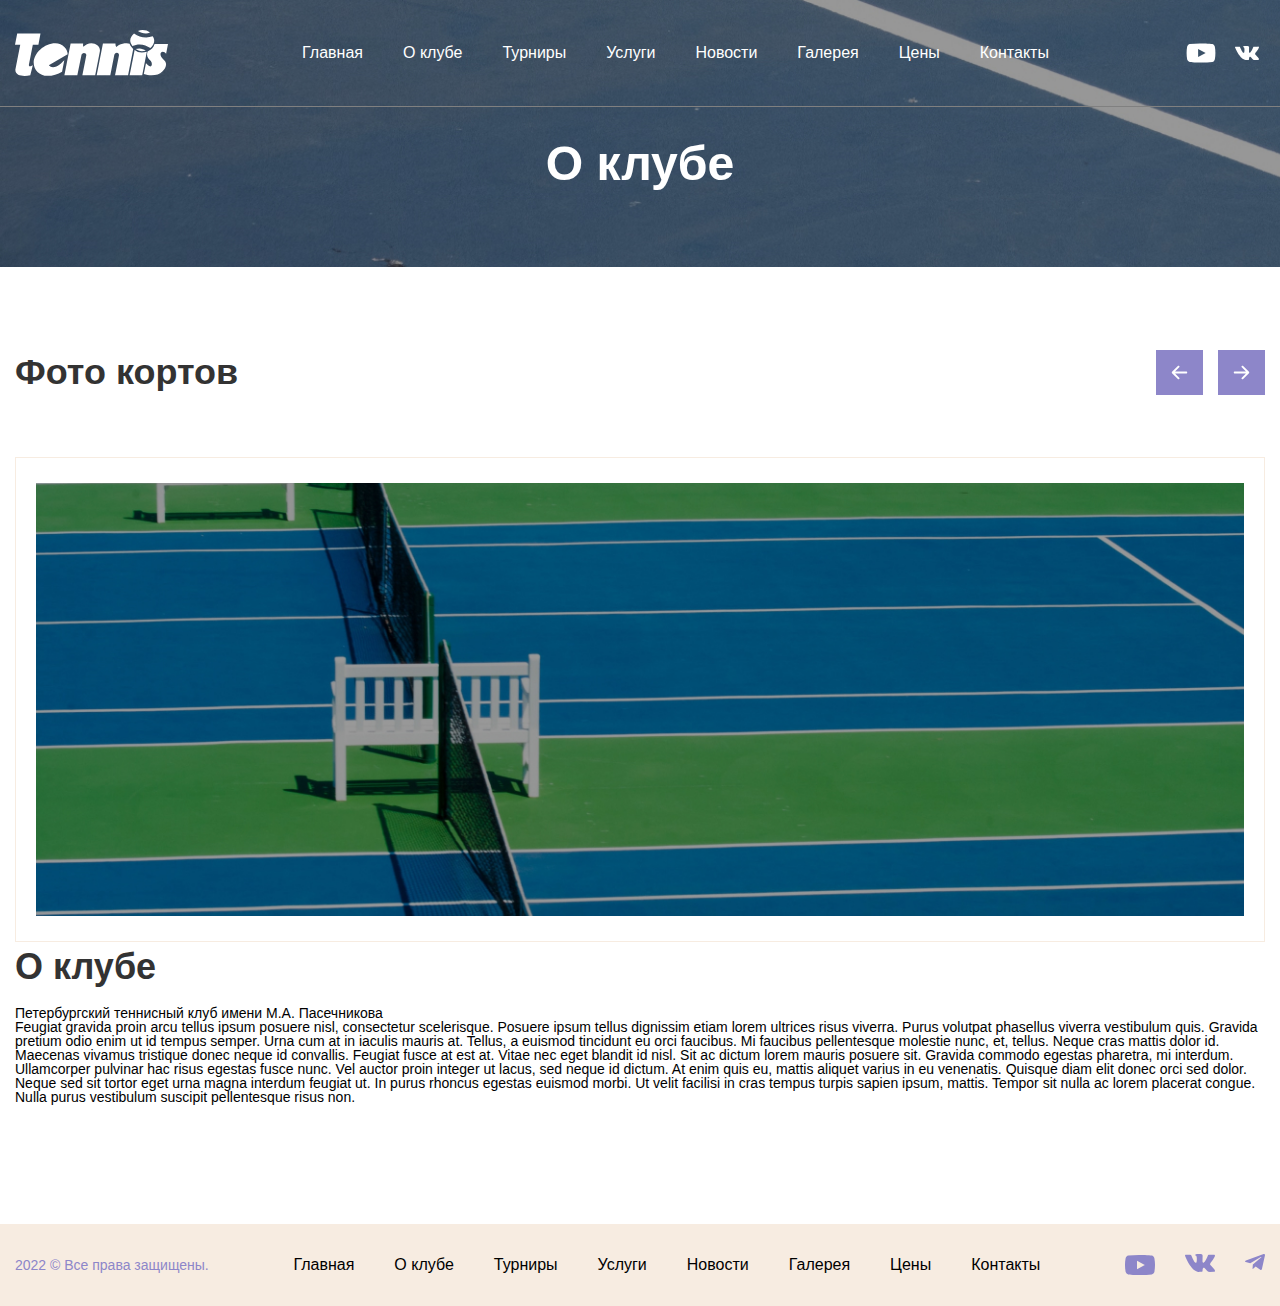
==== club-info.html @ 0118d3cc "Add files via upload" ====
<!DOCTYPE html>
<html lang="ru">
<head>
	<meta charset="UTF-8">
	<meta http-equiv="X-UA-Compatible" content="IE=edge">
	<meta name="viewport" content="width=device-width, initial-scale=1.0">
	<link rel="shortcut icon" href="img/Logo.svg" type="image/svg">
	<title>Tennis-Club</title>
	<link rel="stylesheet" href="./scss/css/index3.css">
</head>
<body>
	<div class="wrapper">
		<header class="header">
			<div class="container">
				<nav class="nav">
					<div class="nav__logo logo" title="Tennis-Club Logo">
						<a href="index.html"><img src="./img/Logo.svg" alt="tennis-logotype"></a>
					</div>
					<input class="menu-toggle" type="checkbox" id="toggle">
					<label class="menu-label" for="toggle">
						<span></span>
					</label>
					<ul class="header__menu menu">
						<li class="menu__item"><a class="header__menu-link menu__link" href="index.html">Главная</a></li>
						<li class="menu__item"><a class="header__menu-link menu__link" href="#">О клубе</a></li>
						<li class="menu__item"><a class="header__menu-link menu__link" href="#">Турниры</a></li>
						<li class="menu__item"><a class="header__menu-link menu__link" href="index.html#service">Услуги</a></li>
						<li class="menu__item"><a class="header__menu-link menu__link" href="news.html">Новости</a></li>
						<li class="menu__item"><a class="header__menu-link menu__link" href="#">Галерея</a></li>
						<li class="menu__item"><a class="header__menu-link menu__link" href="index.html#price">Цены</a></li>
						<li class="menu__item"><a class="header__menu-link menu__link" href="#footer">Контакты</a></li>
					</ul>
					<div class="header__socials socials">
						<a href="#" title="Youtube">
							<img src="./img/youtube.svg" alt="youtube-icon">
						</a>
						<a href="#" title="VK">
							<img src="./img/vk.svg" alt="vk-icon">
						</a>
					</div>
				</nav>
			</div>
		</header>
		<main class="main">	
			<section class="club">
				<div class="club__container">
					<h1 class="club__title">О клубе</h1>
				</div>
			</section>
			<section class="courts">
				<div class="container">
					<div class="courts__content">
						<div class="courts__top-row">
							<h2 class="courts__title title">Фото кортов</h2>
							<div class="buttons">
								<button class="button-back">
									<img src="./img/trainers/left-arrow.svg" alt="left-vector">
								</button>
								<button class="button-next">	
									<img src="./img/trainers/right-arrow.svg" alt="right-vector">
								</button>
							</div>	
						</div>
						<div class="courts__image">
							<div class="courts__image-wrapper">
								<img src="./img/Club-info/courts.jpg" alt="tennis_court">
							</div>
						</div>
					</div>
				</div>
			</section>
			<section class="history">
				<div class="container">
					<div class="history__body">
						<h2 class="history__title title">О клубе</h2>
						<div class="history__content">
							<div class="history__image">
								<img src="" alt="">
							</div>
							<div class="history__article">
								<h2 class="history__article-title">
									Петербургский теннисный клуб имени М.А. Пасечникова
								</h3>
								<p>
									Feugiat gravida proin arcu tellus ipsum posuere nisl, consectetur scelerisque. Posuere ipsum tellus dignissim etiam lorem ultrices risus viverra. 
									Purus volutpat phasellus viverra vestibulum quis. Gravida pretium odio enim ut id tempus semper. Urna cum at in iaculis mauris at. Tellus, a euismod tincidunt eu orci faucibus. Mi faucibus 
									pellentesque molestie nunc, et, tellus. Neque cras mattis dolor id. Maecenas vivamus tristique donec neque id convallis. Feugiat fusce at est at.
									Vitae nec eget blandit id nisl. Sit ac dictum lorem mauris posuere sit. Gravida commodo egestas pharetra, mi interdum. Ullamcorper pulvinar hac risus egestas fusce nunc. 
									Vel auctor proin integer ut lacus, sed neque id dictum. At enim quis eu, mattis aliquet varius in eu venenatis.
									Quisque diam elit donec orci sed dolor. Neque sed sit tortor eget urna magna interdum feugiat ut. In purus rhoncus egestas euismod morbi. Ut velit facilisi in cras tempus turpis sapien ipsum,
									mattis. Tempor sit nulla ac lorem placerat congue. Nulla purus vestibulum suscipit pellentesque risus non.
								</p>
							</div>
						</div>
					</div>
				</div>
			</section>
		</main>
		<footer class="footer" id="footer">
			<div class="container">
				<nav class="footer__nav nav">
					<p class="copyright">2022 © Все права защищены.</p>
					<ul class=" footer__menu menu">
						<li class="menu__item"><a class="menu__link footer__menu-link" href="#">Главная</a></li>
						<li class="menu__item"><a class="menu__link footer__menu-link" href="#">О клубе</a></li>
						<li class="menu__item"><a class="menu__link footer__menu-link" href="#">Турниры</a></li>
						<li class="menu__item"><a class="menu__link footer__menu-link" href="index.html#service">Услуги</a></li>
						<li class="menu__item"><a class="menu__link footer__menu-link" href="news.html">Новости</a></li>
						<li class="menu__item"><a class="menu__link footer__menu-link" href="#">Галерея</a></li>
						<li class="menu__item"><a class="menu__link footer__menu-link" href="index.html#price">Цены</a></li>
						<li class="menu__item"><a class="menu__link footer__menu-link" href="#">Контакты</a></li>
					</ul>
					<div class="footer__socials socials">
						<a href="#"><img src="./img/footer/Group.svg" alt="youtube-icon"></a>
						<a href="#"><img src="./img/footer/Vector-1.svg" alt="vk-icon"></a>
						<a href="#"><img src="./img/footer/Vector.svg" alt="telegram-icon"></a>
					</div>
				</nav>
			</div>
		</footer>
	</div>
</body>
</html>
---- scss/css/index3.css ----
*{padding:0;margin:0;border:0}*,*:before,*:after{box-sizing:border-box}:focus,:active{outline:none}a:focus,a:active{outline:none}nav,footer,header,aside{display:block}html,body{height:100%;width:100%;font-size:100%;line-height:1;-ms-text-size-adjust:100%;-moz-text-size-adjust:100%;-webkit-text-size-adjust:100%}input,button,textarea{font-family:inherit}table{border-collapse:collapse}input::-ms-clear{display:none}button{cursor:pointer}button::-moz-focus-inner{padding:0;border:0}a,a:visited{text-decoration:none}a:hover{text-decoration:none}ul li{list-style:none}img{vertical-align:top}strong{font-weight:normal}h1,h2,h3,h4,h5,h6{font-size:inherit;font-weight:400}.wrapper{display:flex;flex-direction:column;min-height:100%;font-family:"Poppins",sans-serif;font-size:14px;overflow:hidden}.main{flex:1 0 auto;font-size:14px;margin-bottom:120px}@media screen and (max-width: 1000px){.main{margin-bottom:100px}}@media screen and (max-widtH: 768px){.main{margin-bottom:60px}}.container{max-width:1300px;margin:0 auto;padding:0 15px;box-sizing:content-box}.header{position:absolute;padding-top:30px;padding-bottom:30px;width:100%;background:rgba(0,0,0,0);border-bottom:1px solid gray}.nav{display:flex;justify-content:space-between;align-items:center}.menu{display:flex;gap:20px 40px;align-items:center}@media screen and (max-width: 1070px){.menu{display:none}}.menu__link{font-size:16px;font-weight:500;line-height:20px;transition:color .1s ease-in-out}.header__menu-link{color:#fff}.header__menu-link:hover{color:#e6e6e6}.header__menu-link:active{color:#c8c8c8}.socials{display:flex;gap:0px 10px}.socials a:hover{transition:.2s ease-in-out;opacity:.8}.menu-toggle{position:absolute;top:0;right:0;display:none}.menu-label{display:none}@media screen and (max-width: 1070px){.nav__logo{margin-right:auto}.menu-toggle{display:block;opacity:0}.menu-label{position:relative;z-index:30;order:3;display:flex;justify-content:center;align-items:center;width:40px;height:40px;cursor:pointer}.menu-label span{position:absolute;right:0;display:block;width:100%;height:3.2px;background-color:#fff;transition:width .2s}.menu-label span::before,.menu-label span::after{position:absolute;right:0;display:block;content:"";width:80%;height:3px;background-color:#fff}.menu-label span::before{bottom:10px}.menu-label span::after{top:10px}.header__menu{display:none;position:absolute;top:0;right:0;padding:120px 15px 30px 50px;background-color:rgba(0,0,0,.8)}.header__menu-link{color:#8d86c9}.header__menu-link:hover{color:#e6e6e6}.header__menu-link:active{color:#c8c8c8}.header__menu-link{font-size:20px}.menu-toggle:checked~.header__menu{display:flex;flex-direction:column;align-items:flex-end}.menu-toggle:checked~.menu-label span{width:90%;transition:width .2s}.header__socials{display:none}}@media screen and (max-width: 576px){.header{padding-top:15px;padding-bottom:15px}.header__menu{width:100%;padding:90px 15px 30px 0px}.header__menu-link{font-size:24px}.menu-label span{width:80%}.menu-toggle:checked~.menu-label span{width:70%}}.club{font-size:14px;background:url(../../../img/Club-info/club-intro-bg.jpg) no-repeat;background-size:cover}.club__container{display:flex;justify-content:center;align-items:center;padding-top:9.28em;padding-bottom:5em;font-size:14px}@media screen and (max-width: 1200px){.club__container{font-size:12px}}@media screen and (max-width: 800px){.club__container{font-size:11px}}@media screen and (max-width: 500px){.club__container{font-size:10px}}.club__title{font-size:3.438em;font-weight:700;line-height:67.2px;color:#fff}.courts__content{padding-top:80px}.title{font-size:36px;font-weight:700;line-height:50px;color:#333}.courts__title{font-size:2.57em}.courts__top-row{display:flex;justify-content:space-between;align-items:center;margin-bottom:60px;font-size:14px}@media screen and (max-width: 1200px){.courts__top-row{font-size:13px}}@media screen and (max-width: 760px){.courts__top-row{font-size:12px}}@media screen and (max-width: 400px){.courts__top-row{flex-direction:column;justify-content:center;font-size:10px}}.courts__image{border:1px solid #f7ece1}.courts__image-wrapper{padding:25px 20px;overflow:hidden}.courts__image-wrapper img{width:100%;height:100%;-o-object-fit:cover;object-fit:cover}.buttons{display:flex;gap:0 15px}.button-back,.button-next{display:flex;justify-content:center;align-items:center;padding:15px;background-color:#8d86c9}.button-back:hover,.button-next:hover{background-color:#827acc;transition:background-color,background,.1s ease-in-out}.button-back:active,.button-next:active{background:#685fb9}.footer{padding:30px 0px;background-color:#f7ece1}.copyright{color:#8d86c9}@media screen and (max-width: 1188px){.footer__nav{flex-wrap:wrap;gap:20px 30px}.footer__nav .footer__menu{flex:1 1 auto}.footer__nav .copyright{flex:1 1 auto}.footer__nav .footer__socials{flex:1 1 auto}}@media screen and (max-width: 846px){.footer__menu{flex:0 1 500px;gap:10px;flex-wrap:wrap}}.footer__menu{display:flex;justify-content:space-between;align-items:center}.footer__menu-link{color:#000}.footer__menu-link:hover{text-decoration:underline}.footer__menu-link:active{text-decoration:none}.footer__socials{gap:0 30px}
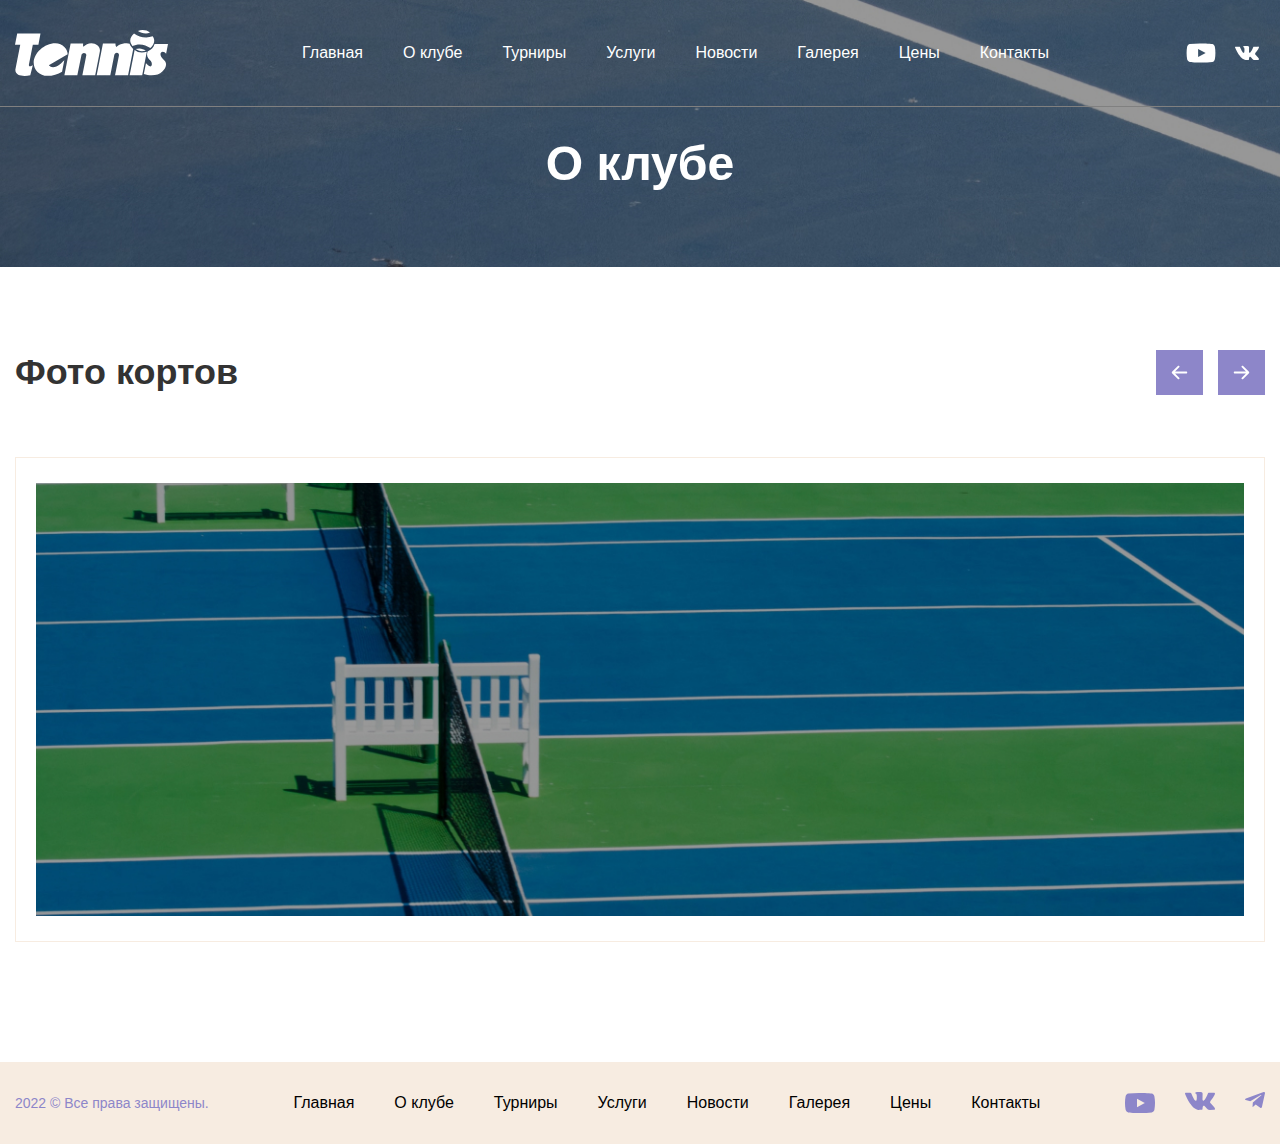
==== commit 3ed90738: "Update club-info.html" ====
--- a/club-info.html
+++ b/club-info.html
@@ -69,32 +69,6 @@
 					</div>
 				</div>
 			</section>
-			<section class="history">
-				<div class="container">
-					<div class="history__body">
-						<h2 class="history__title title">О клубе</h2>
-						<div class="history__content">
-							<div class="history__image">
-								<img src="" alt="">
-							</div>
-							<div class="history__article">
-								<h2 class="history__article-title">
-									Петербургский теннисный клуб имени М.А. Пасечникова
-								</h3>
-								<p>
-									Feugiat gravida proin arcu tellus ipsum posuere nisl, consectetur scelerisque. Posuere ipsum tellus dignissim etiam lorem ultrices risus viverra. 
-									Purus volutpat phasellus viverra vestibulum quis. Gravida pretium odio enim ut id tempus semper. Urna cum at in iaculis mauris at. Tellus, a euismod tincidunt eu orci faucibus. Mi faucibus 
-									pellentesque molestie nunc, et, tellus. Neque cras mattis dolor id. Maecenas vivamus tristique donec neque id convallis. Feugiat fusce at est at.
-									Vitae nec eget blandit id nisl. Sit ac dictum lorem mauris posuere sit. Gravida commodo egestas pharetra, mi interdum. Ullamcorper pulvinar hac risus egestas fusce nunc. 
-									Vel auctor proin integer ut lacus, sed neque id dictum. At enim quis eu, mattis aliquet varius in eu venenatis.
-									Quisque diam elit donec orci sed dolor. Neque sed sit tortor eget urna magna interdum feugiat ut. In purus rhoncus egestas euismod morbi. Ut velit facilisi in cras tempus turpis sapien ipsum,
-									mattis. Tempor sit nulla ac lorem placerat congue. Nulla purus vestibulum suscipit pellentesque risus non.
-								</p>
-							</div>
-						</div>
-					</div>
-				</div>
-			</section>
 		</main>
 		<footer class="footer" id="footer">
 			<div class="container">
@@ -120,4 +94,4 @@
 		</footer>
 	</div>
 </body>
-</html>+</html>
